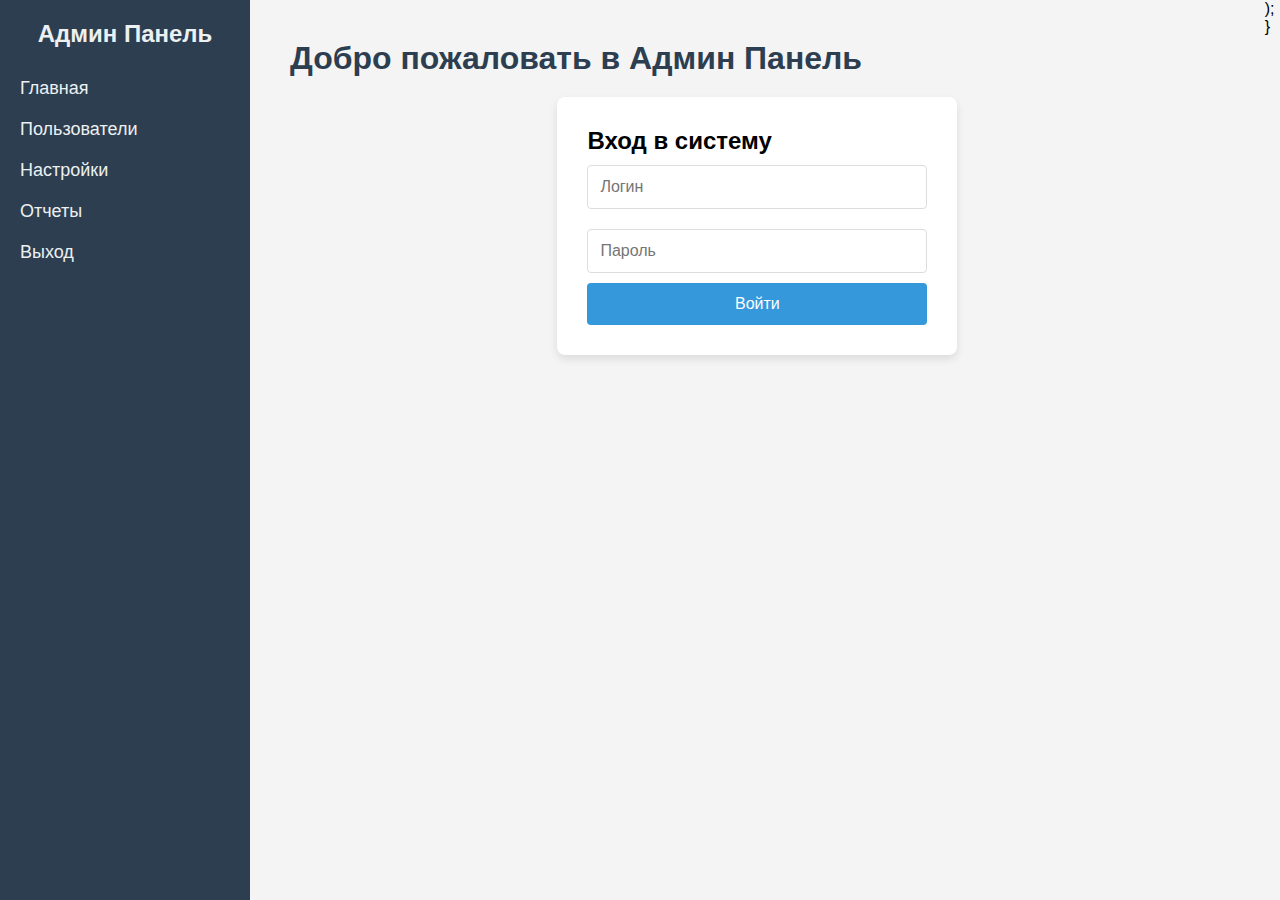
==== index.html @ d8f18594 "Create index.html" ====
<!DOCTYPE >
<html lang="ru">
<head>
    <meta charset="UTF-8">
    <meta name="viewport" content="width=device-width, initial-scale=1.0">
    <title>Административная панель</title>
    <style>
        /* Стили для основного контейнера */
        * {
            margin: 0;
            padding: 0;
            box-sizing: border-box;
        }
        body {
            font-family: 'Arial', sans-serif;
            background-color: #f4f4f4;
            display: flex;
            min-height: 100vh;
        }

        /* Стили для сайдбара */
        .sidebar {
            width: 250px;
            background-color: #2c3e50;
            color: white;
            padding: 20px;
            position: fixed;
            height: 100vh;
            top: 0;
        }
        .sidebar h2 {
            color: #ecf0f1;
            margin-bottom: 30px;
            font-size: 24px;
            text-align: center;
        }
        .sidebar ul {
            list-style: none;
        }
        .sidebar ul li {
            margin-bottom: 20px;
        }
        .sidebar ul li a {
            color: #ecf0f1;
            text-decoration: none;
            font-size: 18px;
            transition: color 0.3s;
        }
        .sidebar ul li a:hover {
            color: #3498db;
        }

        /* Стили для основной части */
        .main-content {
            margin-left: 250px;
            padding: 40px;
            width: 100%;
        }

        h1 {
            color: #2c3e50;
            margin-bottom: 20px;
        }

        /* Стиль для формы входа */
        .login-form {
            background-color: white;
            padding: 30px;
            border-radius: 8px;
            box-shadow: 0px 4px 8px rgba(0, 0, 0, 0.1);
            width: 400px;
            margin: auto;
        }
        .login-form input {
            width: 100%;
            padding: 12px;
            margin: 10px 0;
            border: 1px solid #ddd;
            border-radius: 4px;
            font-size: 16px;
        }
        .login-form button {
            width: 100%;
            padding: 12px;
            background-color: #3498db;
            color: white;
            border: none;
            border-radius: 4px;
            font-size: 16px;
            cursor: pointer;
            transition: background-color 0.3s;
        }
        .login-form button:hover {
            background-color: #2980b9;
        }
    </style>
</head>
<body>

    <!-- Сайдбар -->
    <div class="sidebar">
        <h2>Админ Панель</h2>
        <ul>
            <li><a href="#">Главная</a></li>
            <li><a href="#">Пользователи</a></li>
            <li><a href="#">Настройки</a></li>
            <li><a href="#">Отчеты</a></li>
            <li><a href="#">Выход</a></li>
        </ul>
    </div>

    <!-- Основной контент -->
    <div class="main-content">
        <h1>Добро пожаловать в Админ Панель</h1>

        <!-- Форма входа -->
        <div class="login-form">
            <h2>Вход в систему</h2>
            <form action="#">
                <input type="text" placeholder="Логин" required>
                <input type="password" placeholder="Пароль" required>
                <button type="submit">Войти</button>
            </form>
        </div>
    </div>

</body>
</html>

    </div>
  );
}
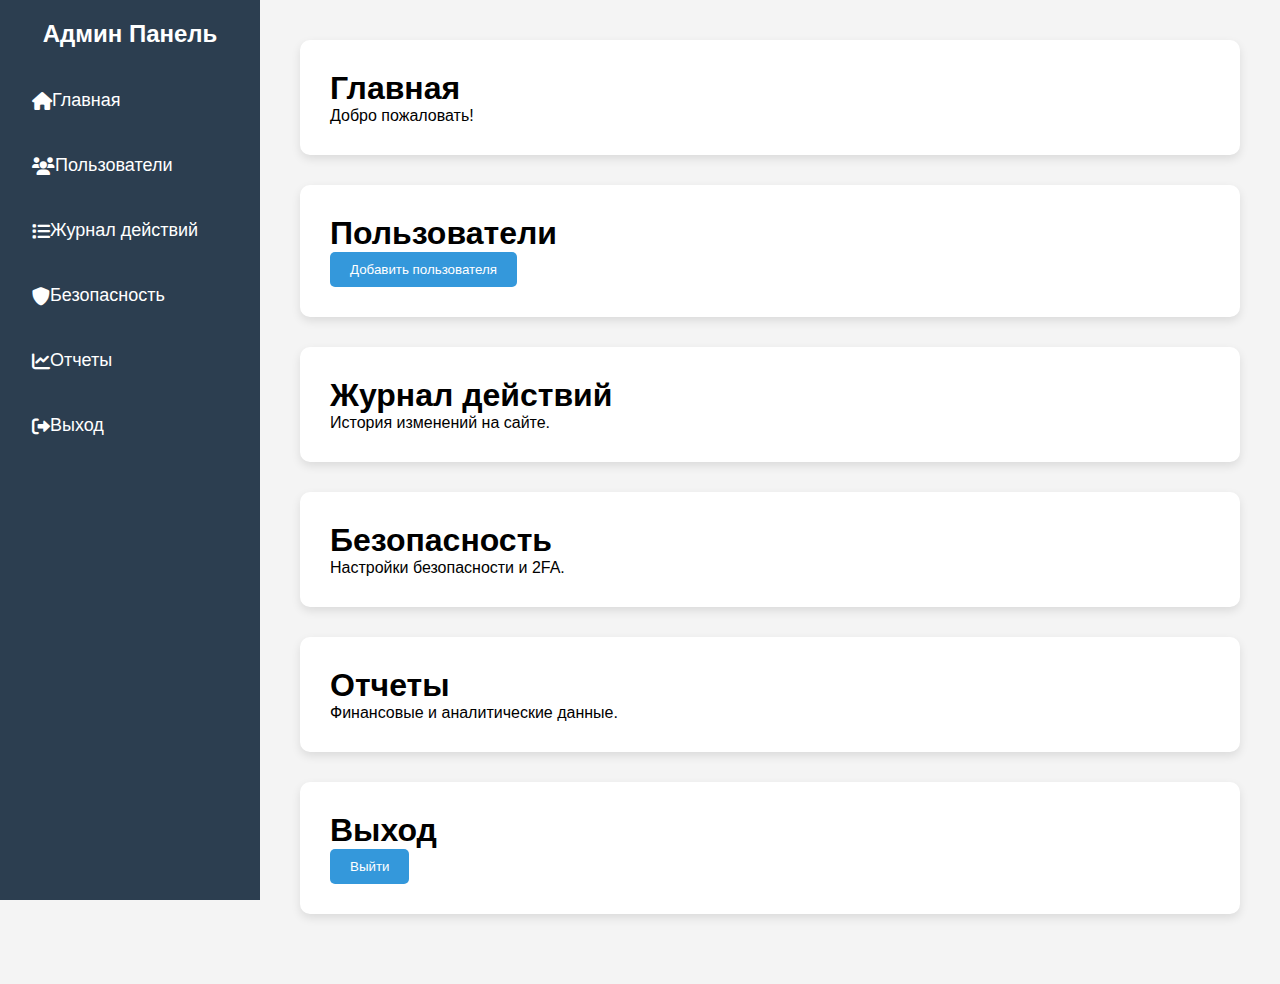
==== commit b19616e7: "Update index.html" ====
--- a/index.html
+++ b/index.html
@@ -1,132 +1,76 @@
-<!DOCTYPE >
+<!DOCTYPE html>
 <html lang="ru">
 <head>
     <meta charset="UTF-8">
     <meta name="viewport" content="width=device-width, initial-scale=1.0">
-    <title>Административная панель</title>
+    <title>Расширенная Админ Панель</title>
+    <link rel="stylesheet" href="https://cdnjs.cloudflare.com/ajax/libs/font-awesome/6.0.0/css/all.min.css">
     <style>
-        /* Стили для основного контейнера */
-        * {
-            margin: 0;
-            padding: 0;
-            box-sizing: border-box;
-        }
-        body {
-            font-family: 'Arial', sans-serif;
-            background-color: #f4f4f4;
-            display: flex;
-            min-height: 100vh;
-        }
-
-        /* Стили для сайдбара */
-        .sidebar {
-            width: 250px;
-            background-color: #2c3e50;
-            color: white;
-            padding: 20px;
-            position: fixed;
-            height: 100vh;
-            top: 0;
-        }
-        .sidebar h2 {
-            color: #ecf0f1;
-            margin-bottom: 30px;
-            font-size: 24px;
-            text-align: center;
-        }
-        .sidebar ul {
-            list-style: none;
-        }
-        .sidebar ul li {
-            margin-bottom: 20px;
-        }
-        .sidebar ul li a {
-            color: #ecf0f1;
-            text-decoration: none;
-            font-size: 18px;
-            transition: color 0.3s;
-        }
-        .sidebar ul li a:hover {
-            color: #3498db;
-        }
-
-        /* Стили для основной части */
-        .main-content {
-            margin-left: 250px;
-            padding: 40px;
-            width: 100%;
-        }
-
-        h1 {
-            color: #2c3e50;
-            margin-bottom: 20px;
-        }
-
-        /* Стиль для формы входа */
-        .login-form {
-            background-color: white;
-            padding: 30px;
-            border-radius: 8px;
-            box-shadow: 0px 4px 8px rgba(0, 0, 0, 0.1);
-            width: 400px;
-            margin: auto;
-        }
-        .login-form input {
-            width: 100%;
-            padding: 12px;
-            margin: 10px 0;
-            border: 1px solid #ddd;
-            border-radius: 4px;
-            font-size: 16px;
-        }
-        .login-form button {
-            width: 100%;
-            padding: 12px;
-            background-color: #3498db;
-            color: white;
-            border: none;
-            border-radius: 4px;
-            font-size: 16px;
-            cursor: pointer;
-            transition: background-color 0.3s;
-        }
-        .login-form button:hover {
-            background-color: #2980b9;
-        }
+        * { margin: 0; padding: 0; box-sizing: border-box; font-family: Arial, sans-serif; }
+        body { display: flex; background: #f4f4f4; }
+        .sidebar { width: 260px; background: #2c3e50; color: white; padding: 20px; position: fixed; height: 100vh; }
+        .sidebar h2 { text-align: center; margin-bottom: 30px; }
+        .sidebar ul { list-style: none; }
+        .sidebar ul li { margin: 20px 0; }
+        .sidebar ul li a { display: flex; align-items: center; text-decoration: none; color: white; font-size: 18px; padding: 12px; }
+        .sidebar ul li a:hover { background: #3498db; border-radius: 6px; }
+        .main-content { margin-left: 260px; padding: 40px; width: 100%; }
+        section { padding: 30px; background: white; margin-bottom: 30px; border-radius: 10px; box-shadow: 0px 4px 10px rgba(0, 0, 0, 0.1); }
+        .btn { padding: 10px 20px; border: none; background: #3498db; color: white; border-radius: 5px; cursor: pointer; }
     </style>
 </head>
 <body>
-
-    <!-- Сайдбар -->
     <div class="sidebar">
         <h2>Админ Панель</h2>
         <ul>
-            <li><a href="#">Главная</a></li>
-            <li><a href="#">Пользователи</a></li>
-            <li><a href="#">Настройки</a></li>
-            <li><a href="#">Отчеты</a></li>
-            <li><a href="#">Выход</a></li>
+            <li><a href="#home"><i class="fas fa-home"></i> Главная</a></li>
+            <li><a href="#users"><i class="fas fa-users"></i> Пользователи</a></li>
+            <li><a href="#logs"><i class="fas fa-list"></i> Журнал действий</a></li>
+            <li><a href="#security"><i class="fas fa-shield-alt"></i> Безопасность</a></li>
+            <li><a href="#reports"><i class="fas fa-chart-line"></i> Отчеты</a></li>
+            <li><a href="#logout"><i class="fas fa-sign-out-alt"></i> Выход</a></li>
         </ul>
     </div>
-
-    <!-- Основной контент -->
     <div class="main-content">
-        <h1>Добро пожаловать в Админ Панель</h1>
-
-        <!-- Форма входа -->
-        <div class="login-form">
-            <h2>Вход в систему</h2>
-            <form action="#">
-                <input type="text" placeholder="Логин" required>
-                <input type="password" placeholder="Пароль" required>
-                <button type="submit">Войти</button>
-            </form>
-        </div>
+        <section id="home">
+            <h1>Главная</h1>
+            <p>Добро пожаловать!</p>
+        </section>
+        <section id="users">
+            <h1>Пользователи</h1>
+            <button class="btn">Добавить пользователя</button>
+            <ul id="userList"></ul>
+        </section>
+        <section id="logs">
+            <h1>Журнал действий</h1>
+            <p>История изменений на сайте.</p>
+        </section>
+        <section id="security">
+            <h1>Безопасность</h1>
+            <p>Настройки безопасности и 2FA.</p>
+        </section>
+        <section id="reports">
+            <h1>Отчеты</h1>
+            <p>Финансовые и аналитические данные.</p>
+        </section>
+        <section id="logout">
+            <h1>Выход</h1>
+            <button class="btn">Выйти</button>
+        </section>
     </div>
-
+    <script>
+        function addUser() {
+            let name = prompt("Введите имя пользователя:");
+            let email = prompt("Введите email пользователя:");
+            if (name && email) {
+                let list = document.getElementById("userList");
+                let li = document.createElement("li");
+                li.innerHTML = `${name} - ${email} <button onclick="this.parentElement.remove()">❌</button>`;
+                list.appendChild(li);
+            }
+        }
+        document.querySelector(".btn").addEventListener("click", addUser);
+    </script>
 </body>
 </html>
 
-    </div>
-  );
-}
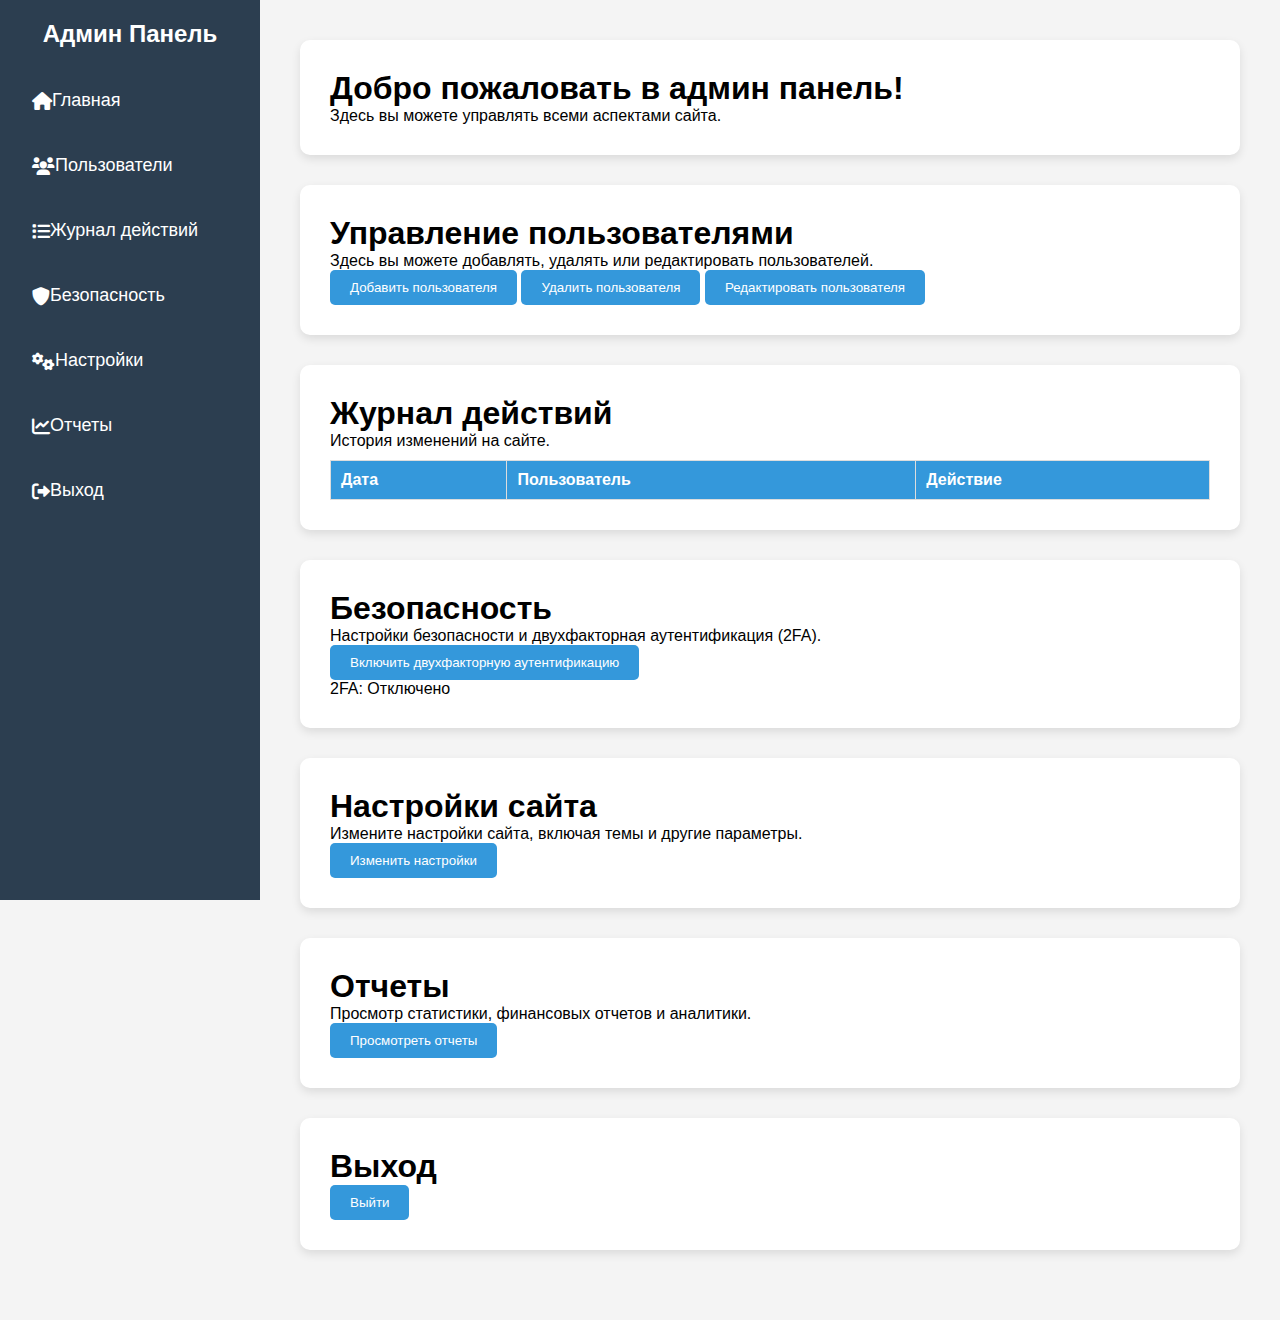
==== commit 22be7751: "Update index.html" ====
--- a/index.html
+++ b/index.html
@@ -17,59 +17,168 @@
         .main-content { margin-left: 260px; padding: 40px; width: 100%; }
         section { padding: 30px; background: white; margin-bottom: 30px; border-radius: 10px; box-shadow: 0px 4px 10px rgba(0, 0, 0, 0.1); }
         .btn { padding: 10px 20px; border: none; background: #3498db; color: white; border-radius: 5px; cursor: pointer; }
+        .hidden { display: none; }
+        table { width: 100%; border-collapse: collapse; margin-top: 10px; }
+        table, th, td { border: 1px solid #ddd; }
+        th, td { padding: 10px; text-align: left; }
+        th { background: #3498db; color: white; }
     </style>
 </head>
 <body>
+    <script>
+        const userRole = prompt("Введите вашу роль (user, admin, owner):");
+    </script>
+    
     <div class="sidebar">
         <h2>Админ Панель</h2>
         <ul>
             <li><a href="#home"><i class="fas fa-home"></i> Главная</a></li>
-            <li><a href="#users"><i class="fas fa-users"></i> Пользователи</a></li>
-            <li><a href="#logs"><i class="fas fa-list"></i> Журнал действий</a></li>
-            <li><a href="#security"><i class="fas fa-shield-alt"></i> Безопасность</a></li>
+            <li class="admin-only"><a href="#users"><i class="fas fa-users"></i> Пользователи</a></li>
+            <li class="admin-only"><a href="#logs"><i class="fas fa-list"></i> Журнал действий</a></li>
+            <li class="admin-only"><a href="#security"><i class="fas fa-shield-alt"></i> Безопасность</a></li>
+            <li class="admin-only"><a href="#settings"><i class="fas fa-cogs"></i> Настройки</a></li>
+            <li class="owner-only"><a href="#admin-management"><i class="fas fa-cogs"></i> Управление администраторами</a></li>
             <li><a href="#reports"><i class="fas fa-chart-line"></i> Отчеты</a></li>
             <li><a href="#logout"><i class="fas fa-sign-out-alt"></i> Выход</a></li>
         </ul>
     </div>
+    
     <div class="main-content">
         <section id="home">
-            <h1>Главная</h1>
-            <p>Добро пожаловать!</p>
+            <h1>Добро пожаловать в админ панель!</h1>
+            <p>Здесь вы можете управлять всеми аспектами сайта.</p>
         </section>
-        <section id="users">
-            <h1>Пользователи</h1>
-            <button class="btn">Добавить пользователя</button>
-            <ul id="userList"></ul>
+        
+        <section id="users" class="admin-only">
+            <h1>Управление пользователями</h1>
+            <p>Здесь вы можете добавлять, удалять или редактировать пользователей.</p>
+            <button class="btn" onclick="addUser()">Добавить пользователя</button>
+            <button class="btn" onclick="deleteUser()">Удалить пользователя</button>
+            <button class="btn" onclick="editUser()">Редактировать пользователя</button>
         </section>
-        <section id="logs">
+
+        <section id="logs" class="admin-only">
             <h1>Журнал действий</h1>
             <p>История изменений на сайте.</p>
+            <table id="log-table">
+                <tr>
+                    <th>Дата</th>
+                    <th>Пользователь</th>
+                    <th>Действие</th>
+                </tr>
+            </table>
         </section>
-        <section id="security">
+        
+        <section id="security" class="admin-only">
             <h1>Безопасность</h1>
-            <p>Настройки безопасности и 2FA.</p>
+            <p>Настройки безопасности и двухфакторная аутентификация (2FA).</p>
+            <button class="btn" onclick="enable2FA()">Включить двухфакторную аутентификацию</button>
+            <p id="2fa-status">2FA: Отключено</p>
         </section>
+
+        <section id="settings" class="admin-only">
+            <h1>Настройки сайта</h1>
+            <p>Измените настройки сайта, включая темы и другие параметры.</p>
+            <button class="btn" onclick="changeSiteSettings()">Изменить настройки</button>
+        </section>
+
+        <section id="admin-management" class="owner-only">
+            <h1>Управление администраторами</h1>
+            <p>Добавление, удаление или изменение прав администраторов.</p>
+            <button class="btn" onclick="manageAdmins()">Управлять администраторами</button>
+        </section>
+
         <section id="reports">
             <h1>Отчеты</h1>
-            <p>Финансовые и аналитические данные.</p>
+            <p>Просмотр статистики, финансовых отчетов и аналитики.</p>
+            <button class="btn" onclick="viewReports()">Просмотреть отчеты</button>
         </section>
+
         <section id="logout">
             <h1>Выход</h1>
-            <button class="btn">Выйти</button>
+            <button class="btn" onclick="logout()">Выйти</button>
         </section>
     </div>
+    
     <script>
-        function addUser() {
-            let name = prompt("Введите имя пользователя:");
-            let email = prompt("Введите email пользователя:");
-            if (name && email) {
-                let list = document.getElementById("userList");
-                let li = document.createElement("li");
-                li.innerHTML = `${name} - ${email} <button onclick="this.parentElement.remove()">❌</button>`;
-                list.appendChild(li);
+        function logAction(user, action) {
+            const date = new Date().toLocaleString();
+            const logEntry = `${date} | ${user} | ${action}\n`;
+            localStorage.setItem("logData", (localStorage.getItem("logData") || "") + logEntry);
+            
+            const table = document.getElementById("log-table");
+            const row = table.insertRow(-1);
+            row.insertCell(0).innerText = date;
+            row.insertCell(1).innerText = user;
+            row.insertCell(2).innerText = action;
+        }
+
+        function loadLogs() {
+            const table = document.getElementById("log-table");
+            const logs = (localStorage.getItem("logData") || "").split("\n");
+            logs.forEach(log => {
+                if (log) {
+                    const [date, user, action] = log.split(" | ");
+                    const row = table.insertRow(-1);
+                    row.insertCell(0).innerText = date;
+                    row.insertCell(1).innerText = user;
+                    row.insertCell(2).innerText = action;
+                }
+            });
+        }
+        
+        function enable2FA() {
+            document.getElementById("2fa-status").innerText = "2FA: Включено";
+            logAction(userRole, "Включил 2FA");
+            alert("Двухфакторная аутентификация включена!");
+        }
+
+        function logout() {
+            logAction(userRole, "Вышел из системы");
+            alert("Вы вышли из системы!");
+        }
+
+        function changeSiteSettings() {
+            alert("Настройки сайта были изменены!");
+            logAction(userRole, "Изменил настройки сайта");
+        }
+
+        function viewReports() {
+            alert("Просмотр отчетов.");
+            logAction(userRole, "Просмотрел отчеты");
+        }
+
+        function applyRolePermissions() {
+            if (userRole === "user") {
+                document.querySelectorAll(".admin-only").forEach(el => el.classList.add("hidden"));
+            }
+            if (userRole !== "owner") {
+                document.querySelectorAll(".owner-only").forEach(el => el.classList.add("hidden"));
             }
         }
-        document.querySelector(".btn").addEventListener("click", addUser);
+
+        function addUser() {
+            alert("Добавление нового пользователя");
+            logAction(userRole, "Добавил нового пользователя");
+        }
+
+        function deleteUser() {
+            alert("Удаление пользователя");
+            logAction(userRole, "Удалил пользователя");
+        }
+
+        function editUser() {
+            alert("Редактирование данных пользователя");
+            logAction(userRole, "Редактировал пользователя");
+        }
+
+        function manageAdmins() {
+            alert("Управление администраторами");
+            logAction(userRole, "Управлял администраторами");
+        }
+
+        applyRolePermissions();
+        loadLogs();
     </script>
 </body>
 </html>
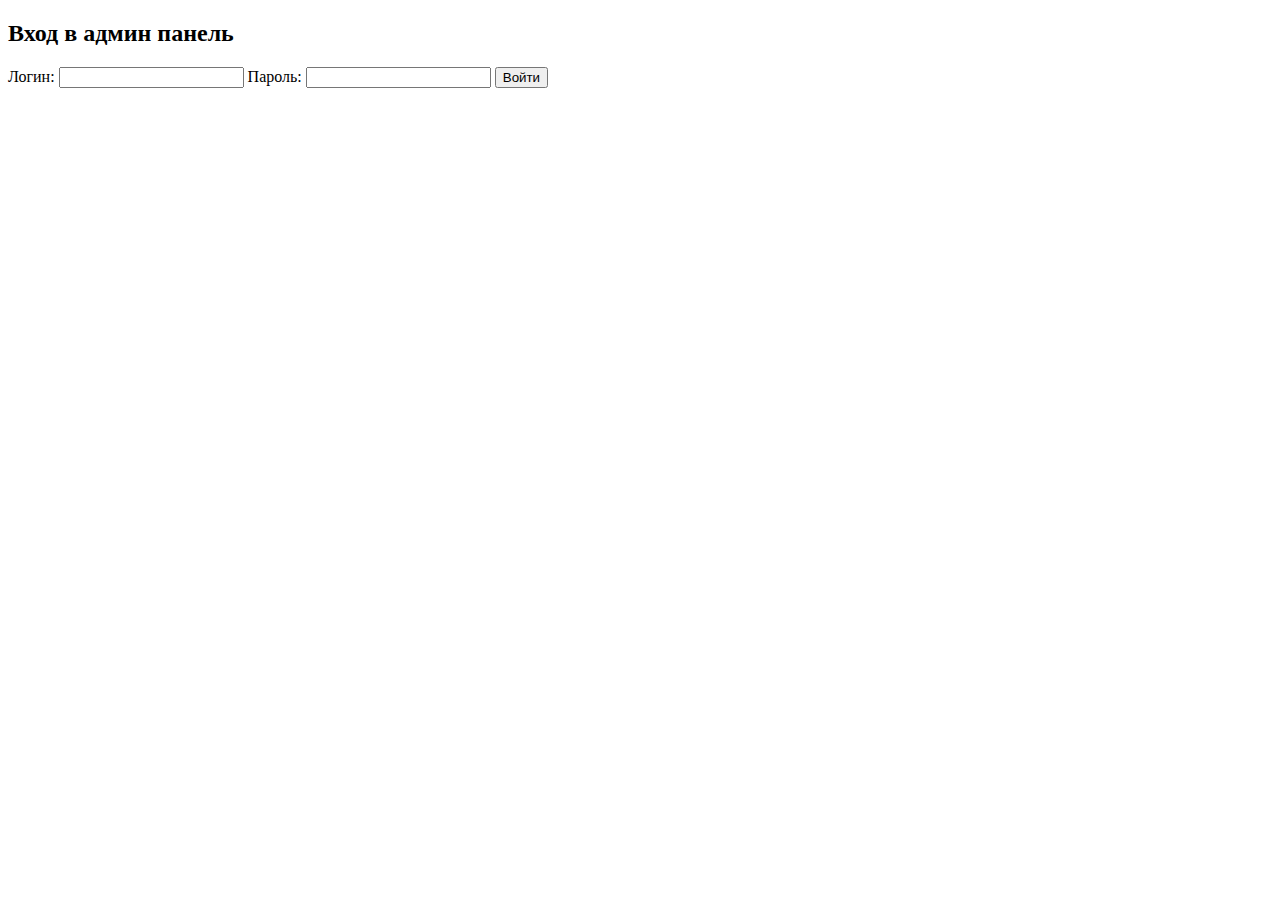
==== commit 88aa640a: "Update index.html" ====
--- a/index.html
+++ b/index.html
@@ -3,183 +3,24 @@
 <head>
     <meta charset="UTF-8">
     <meta name="viewport" content="width=device-width, initial-scale=1.0">
-    <title>Расширенная Админ Панель</title>
-    <link rel="stylesheet" href="https://cdnjs.cloudflare.com/ajax/libs/font-awesome/6.0.0/css/all.min.css">
-    <style>
-        * { margin: 0; padding: 0; box-sizing: border-box; font-family: Arial, sans-serif; }
-        body { display: flex; background: #f4f4f4; }
-        .sidebar { width: 260px; background: #2c3e50; color: white; padding: 20px; position: fixed; height: 100vh; }
-        .sidebar h2 { text-align: center; margin-bottom: 30px; }
-        .sidebar ul { list-style: none; }
-        .sidebar ul li { margin: 20px 0; }
-        .sidebar ul li a { display: flex; align-items: center; text-decoration: none; color: white; font-size: 18px; padding: 12px; }
-        .sidebar ul li a:hover { background: #3498db; border-radius: 6px; }
-        .main-content { margin-left: 260px; padding: 40px; width: 100%; }
-        section { padding: 30px; background: white; margin-bottom: 30px; border-radius: 10px; box-shadow: 0px 4px 10px rgba(0, 0, 0, 0.1); }
-        .btn { padding: 10px 20px; border: none; background: #3498db; color: white; border-radius: 5px; cursor: pointer; }
-        .hidden { display: none; }
-        table { width: 100%; border-collapse: collapse; margin-top: 10px; }
-        table, th, td { border: 1px solid #ddd; }
-        th, td { padding: 10px; text-align: left; }
-        th { background: #3498db; color: white; }
-    </style>
+    <title>Вход в панель</title>
+    <link rel="stylesheet" href="styles.css">
+    <script src="script.js" defer></script>
 </head>
 <body>
-    <script>
-        const userRole = prompt("Введите вашу роль (user, admin, owner):");
-    </script>
-    
-    <div class="sidebar">
-        <h2>Админ Панель</h2>
-        <ul>
-            <li><a href="#home"><i class="fas fa-home"></i> Главная</a></li>
-            <li class="admin-only"><a href="#users"><i class="fas fa-users"></i> Пользователи</a></li>
-            <li class="admin-only"><a href="#logs"><i class="fas fa-list"></i> Журнал действий</a></li>
-            <li class="admin-only"><a href="#security"><i class="fas fa-shield-alt"></i> Безопасность</a></li>
-            <li class="admin-only"><a href="#settings"><i class="fas fa-cogs"></i> Настройки</a></li>
-            <li class="owner-only"><a href="#admin-management"><i class="fas fa-cogs"></i> Управление администраторами</a></li>
-            <li><a href="#reports"><i class="fas fa-chart-line"></i> Отчеты</a></li>
-            <li><a href="#logout"><i class="fas fa-sign-out-alt"></i> Выход</a></li>
-        </ul>
+
+    <div class="login-container" id="loginContainer">
+        <h2>Вход в админ панель</h2>
+        <form id="loginForm">
+            <label for="username">Логин:</label>
+            <input type="text" id="username" required>
+            <label for="password">Пароль:</label>
+            <input type="password" id="password" required>
+            <button type="submit">Войти</button>
+        </form>
     </div>
-    
-    <div class="main-content">
-        <section id="home">
-            <h1>Добро пожаловать в админ панель!</h1>
-            <p>Здесь вы можете управлять всеми аспектами сайта.</p>
-        </section>
-        
-        <section id="users" class="admin-only">
-            <h1>Управление пользователями</h1>
-            <p>Здесь вы можете добавлять, удалять или редактировать пользователей.</p>
-            <button class="btn" onclick="addUser()">Добавить пользователя</button>
-            <button class="btn" onclick="deleteUser()">Удалить пользователя</button>
-            <button class="btn" onclick="editUser()">Редактировать пользователя</button>
-        </section>
 
-        <section id="logs" class="admin-only">
-            <h1>Журнал действий</h1>
-            <p>История изменений на сайте.</p>
-            <table id="log-table">
-                <tr>
-                    <th>Дата</th>
-                    <th>Пользователь</th>
-                    <th>Действие</th>
-                </tr>
-            </table>
-        </section>
-        
-        <section id="security" class="admin-only">
-            <h1>Безопасность</h1>
-            <p>Настройки безопасности и двухфакторная аутентификация (2FA).</p>
-            <button class="btn" onclick="enable2FA()">Включить двухфакторную аутентификацию</button>
-            <p id="2fa-status">2FA: Отключено</p>
-        </section>
-
-        <section id="settings" class="admin-only">
-            <h1>Настройки сайта</h1>
-            <p>Измените настройки сайта, включая темы и другие параметры.</p>
-            <button class="btn" onclick="changeSiteSettings()">Изменить настройки</button>
-        </section>
-
-        <section id="admin-management" class="owner-only">
-            <h1>Управление администраторами</h1>
-            <p>Добавление, удаление или изменение прав администраторов.</p>
-            <button class="btn" onclick="manageAdmins()">Управлять администраторами</button>
-        </section>
-
-        <section id="reports">
-            <h1>Отчеты</h1>
-            <p>Просмотр статистики, финансовых отчетов и аналитики.</p>
-            <button class="btn" onclick="viewReports()">Просмотреть отчеты</button>
-        </section>
-
-        <section id="logout">
-            <h1>Выход</h1>
-            <button class="btn" onclick="logout()">Выйти</button>
-        </section>
-    </div>
-    
-    <script>
-        function logAction(user, action) {
-            const date = new Date().toLocaleString();
-            const logEntry = `${date} | ${user} | ${action}\n`;
-            localStorage.setItem("logData", (localStorage.getItem("logData") || "") + logEntry);
-            
-            const table = document.getElementById("log-table");
-            const row = table.insertRow(-1);
-            row.insertCell(0).innerText = date;
-            row.insertCell(1).innerText = user;
-            row.insertCell(2).innerText = action;
-        }
-
-        function loadLogs() {
-            const table = document.getElementById("log-table");
-            const logs = (localStorage.getItem("logData") || "").split("\n");
-            logs.forEach(log => {
-                if (log) {
-                    const [date, user, action] = log.split(" | ");
-                    const row = table.insertRow(-1);
-                    row.insertCell(0).innerText = date;
-                    row.insertCell(1).innerText = user;
-                    row.insertCell(2).innerText = action;
-                }
-            });
-        }
-        
-        function enable2FA() {
-            document.getElementById("2fa-status").innerText = "2FA: Включено";
-            logAction(userRole, "Включил 2FA");
-            alert("Двухфакторная аутентификация включена!");
-        }
-
-        function logout() {
-            logAction(userRole, "Вышел из системы");
-            alert("Вы вышли из системы!");
-        }
-
-        function changeSiteSettings() {
-            alert("Настройки сайта были изменены!");
-            logAction(userRole, "Изменил настройки сайта");
-        }
-
-        function viewReports() {
-            alert("Просмотр отчетов.");
-            logAction(userRole, "Просмотрел отчеты");
-        }
-
-        function applyRolePermissions() {
-            if (userRole === "user") {
-                document.querySelectorAll(".admin-only").forEach(el => el.classList.add("hidden"));
-            }
-            if (userRole !== "owner") {
-                document.querySelectorAll(".owner-only").forEach(el => el.classList.add("hidden"));
-            }
-        }
-
-        function addUser() {
-            alert("Добавление нового пользователя");
-            logAction(userRole, "Добавил нового пользователя");
-        }
-
-        function deleteUser() {
-            alert("Удаление пользователя");
-            logAction(userRole, "Удалил пользователя");
-        }
-
-        function editUser() {
-            alert("Редактирование данных пользователя");
-            logAction(userRole, "Редактировал пользователя");
-        }
-
-        function manageAdmins() {
-            alert("Управление администраторами");
-            logAction(userRole, "Управлял администраторами");
-        }
-
-        applyRolePermissions();
-        loadLogs();
-    </script>
 </body>
 </html>
 
+
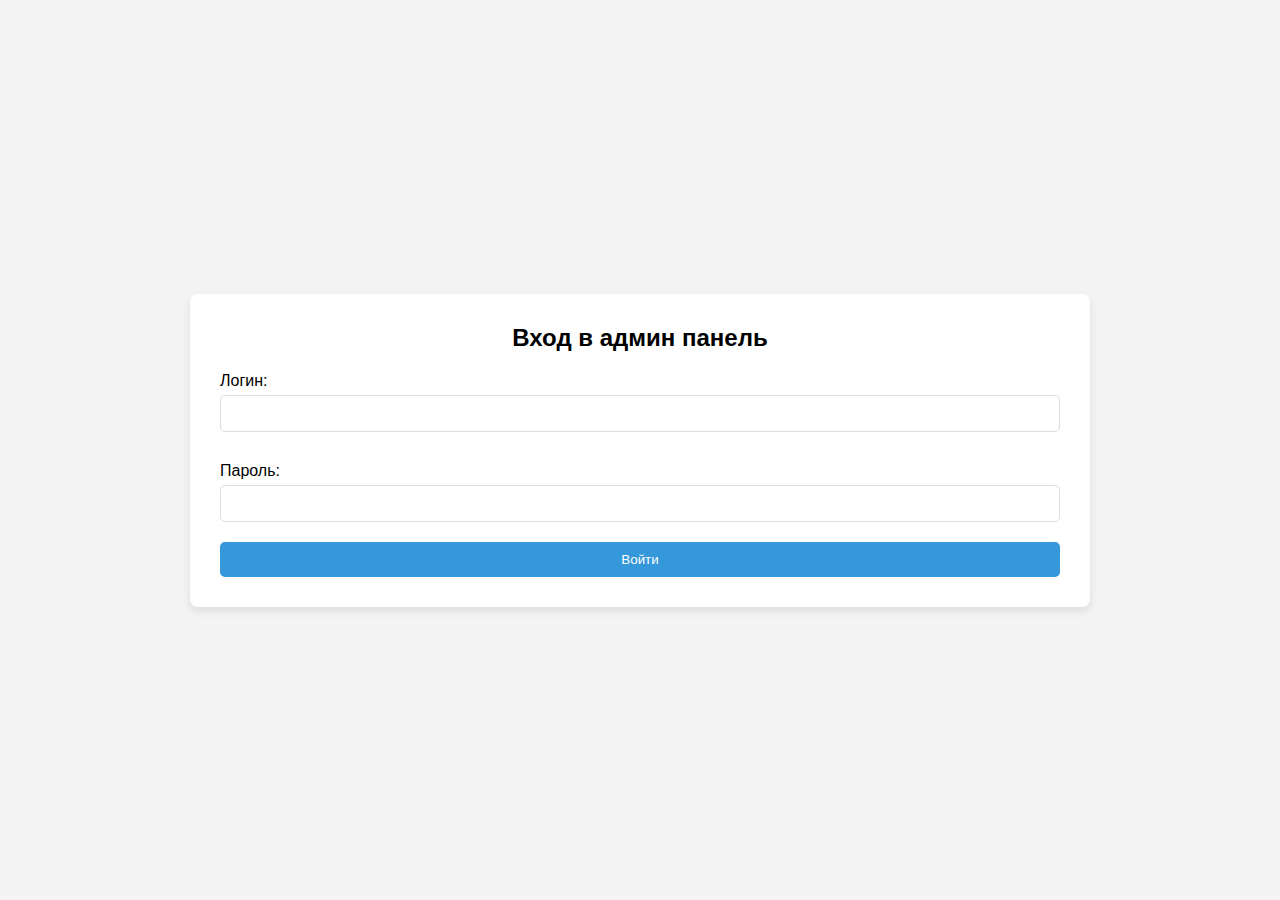
==== commit 6e62d08f: "Update index.html" ====
--- a/index.html
+++ b/index.html
@@ -23,4 +23,3 @@
 </body>
 </html>
 
-
--- a/styles.css
+++ b/styles.css
@@ -0,0 +1,24 @@
+* { margin: 0; padding: 0; box-sizing: border-box; font-family: Arial, sans-serif; }
+body { display: flex; background: #f4f4f4; height: 100vh; justify-content: center; align-items: center; flex-direction: column; }
+.login-container, .admin-panel-container, .owner-panel-container {
+    background: white; padding: 30px; border-radius: 8px; box-shadow: 0 4px 10px rgba(0, 0, 0, 0.1); width: 80%; max-width: 900px;
+}
+h2 { text-align: center; margin-bottom: 20px; }
+label { display: block; margin: 10px 0 5px; }
+input { width: 100%; padding: 10px; margin-bottom: 20px; border: 1px solid #ddd; border-radius: 5px; }
+button { width: 100%; padding: 10px; background: #3498db; color: white; border: none; border-radius: 5px; cursor: pointer; }
+button:hover { background: #2980b9; }
+.sidebar { width: 260px; background: #2c3e50; color: white; padding: 20px; position: fixed; height: 100vh; }
+.sidebar h2 { text-align: center; margin-bottom: 30px; }
+.sidebar ul { list-style: none; }
+.sidebar ul li { margin: 20px 0; }
+.sidebar ul li a { display: flex; align-items: center; text-decoration: none; color: white; font-size: 18px; padding: 12px; }
+.sidebar ul li a:hover { background: #3498db; border-radius: 6px; }
+.main-content { margin-left: 260px; padding: 40px; width: 100%; }
+section { padding: 30px; background: white; margin-bottom: 30px; border-radius: 10px; box-shadow: 0px 4px 10px rgba(0, 0, 0, 0.1); }
+.btn { padding: 10px 20px; border: none; background: #3498db; color: white; border-radius: 5px; cursor: pointer; }
+.hidden { display: none; }
+table { width: 100%; border-collapse: collapse; margin-top: 10px; }
+table, th, td { border: 1px solid #ddd; }
+th, td { padding: 10px; text-align: left; }
+th { background: #3498db; color: white; }
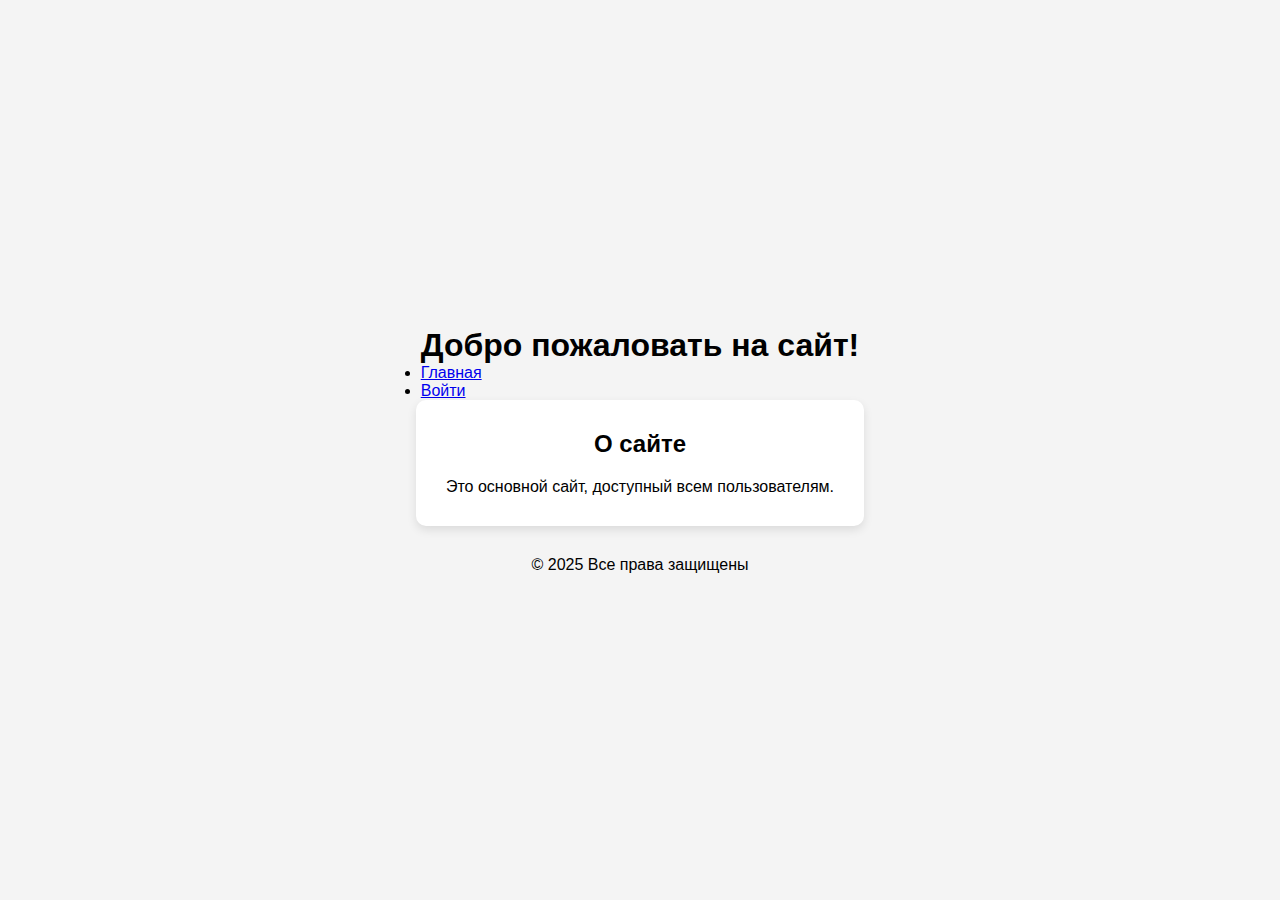
==== commit 0f4fcfc8: "Update index.html" ====
--- a/index.html
+++ b/index.html
@@ -3,23 +3,29 @@
 <head>
     <meta charset="UTF-8">
     <meta name="viewport" content="width=device-width, initial-scale=1.0">
-    <title>Вход в панель</title>
+    <title>Главная страница</title>
     <link rel="stylesheet" href="styles.css">
-    <script src="script.js" defer></script>
 </head>
 <body>
 
-    <div class="login-container" id="loginContainer">
-        <h2>Вход в админ панель</h2>
-        <form id="loginForm">
-            <label for="username">Логин:</label>
-            <input type="text" id="username" required>
-            <label for="password">Пароль:</label>
-            <input type="password" id="password" required>
-            <button type="submit">Войти</button>
-        </form>
-    </div>
+    <header>
+        <h1>Добро пожаловать на сайт!</h1>
+        <nav>
+            <ul>
+                <li><a href="index.html">Главная</a></li>
+                <li><a href="login.html">Войти</a></li>
+            </ul>
+        </nav>
+    </header>
+
+    <section class="content">
+        <h2>О сайте</h2>
+        <p>Это основной сайт, доступный всем пользователям.</p>
+    </section>
+
+    <footer>
+        <p>© 2025 Все права защищены</p>
+    </footer>
 
 </body>
 </html>
-
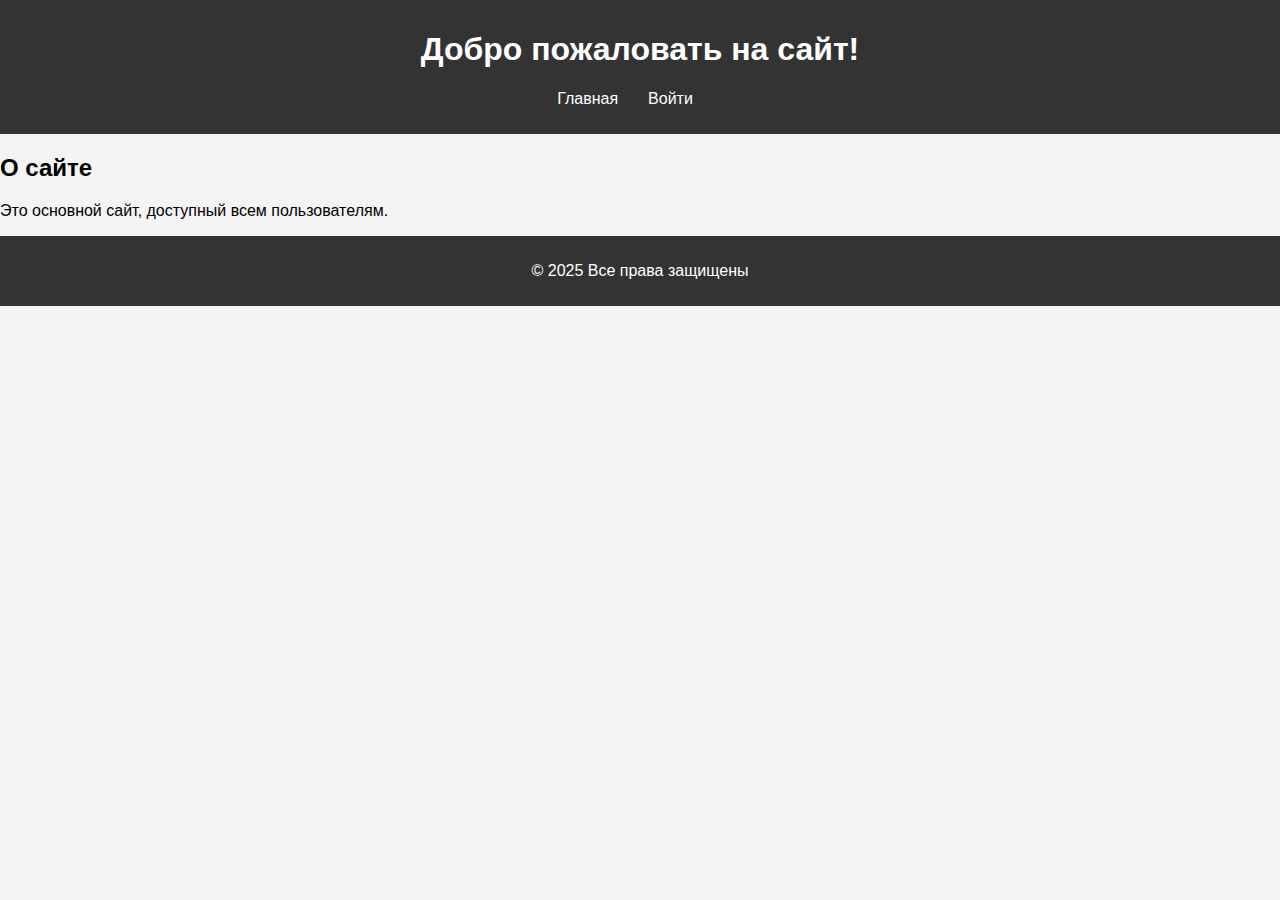
==== commit 037293cd: "Update index.html" ====
--- a/index.html
+++ b/index.html
@@ -5,6 +5,29 @@
     <meta name="viewport" content="width=device-width, initial-scale=1.0">
     <title>Главная страница</title>
     <link rel="stylesheet" href="styles.css">
+    <script>
+        // Проверка роли пользователя при загрузке страницы
+        window.onload = function() {
+            const userRole = localStorage.getItem('userRole');
+            const loginButton = document.getElementById('loginButton');
+            const logoutButton = document.getElementById('logoutButton');
+
+            // Если пользователь авторизован, показываем кнопку "Выйти" и скрываем "Войти"
+            if (userRole) {
+                loginButton.style.display = 'none';  // Скрыть кнопку "Войти"
+                logoutButton.style.display = 'block'; // Показать кнопку "Выйти"
+            } else {
+                loginButton.style.display = 'block'; // Показать кнопку "Войти"
+                logoutButton.style.display = 'none'; // Скрыть кнопку "Выйти"
+            }
+        };
+
+        // Логика для выхода из системы
+        function logout() {
+            localStorage.removeItem('userRole'); // Удаляем роль пользователя из localStorage
+            window.location.href = 'index.html'; // Перенаправляем на главную страницу
+        }
+    </script>
 </head>
 <body>
 
@@ -13,7 +36,10 @@
         <nav>
             <ul>
                 <li><a href="index.html">Главная</a></li>
-                <li><a href="login.html">Войти</a></li>
+                <!-- Кнопка входа -->
+                <li><a id="loginButton" href="login.html">Войти</a></li>
+                <!-- Кнопка выхода (скрыта по умолчанию) -->
+                <li><button id="logoutButton" style="display: none;" onclick="logout()">Выйти</button></li>
             </ul>
         </nav>
     </header>
@@ -29,3 +55,4 @@
 
 </body>
 </html>
+
--- a/styles.css
+++ b/styles.css
@@ -1,24 +1,92 @@
-* { margin: 0; padding: 0; box-sizing: border-box; font-family: Arial, sans-serif; }
-body { display: flex; background: #f4f4f4; height: 100vh; justify-content: center; align-items: center; flex-direction: column; }
-.login-container, .admin-panel-container, .owner-panel-container {
-    background: white; padding: 30px; border-radius: 8px; box-shadow: 0 4px 10px rgba(0, 0, 0, 0.1); width: 80%; max-width: 900px;
+body {
+    font-family: Arial, sans-serif;
+    margin: 0;
+    padding: 0;
+    background-color: #f4f4f4;
 }
-h2 { text-align: center; margin-bottom: 20px; }
-label { display: block; margin: 10px 0 5px; }
-input { width: 100%; padding: 10px; margin-bottom: 20px; border: 1px solid #ddd; border-radius: 5px; }
-button { width: 100%; padding: 10px; background: #3498db; color: white; border: none; border-radius: 5px; cursor: pointer; }
-button:hover { background: #2980b9; }
-.sidebar { width: 260px; background: #2c3e50; color: white; padding: 20px; position: fixed; height: 100vh; }
-.sidebar h2 { text-align: center; margin-bottom: 30px; }
-.sidebar ul { list-style: none; }
-.sidebar ul li { margin: 20px 0; }
-.sidebar ul li a { display: flex; align-items: center; text-decoration: none; color: white; font-size: 18px; padding: 12px; }
-.sidebar ul li a:hover { background: #3498db; border-radius: 6px; }
-.main-content { margin-left: 260px; padding: 40px; width: 100%; }
-section { padding: 30px; background: white; margin-bottom: 30px; border-radius: 10px; box-shadow: 0px 4px 10px rgba(0, 0, 0, 0.1); }
-.btn { padding: 10px 20px; border: none; background: #3498db; color: white; border-radius: 5px; cursor: pointer; }
-.hidden { display: none; }
-table { width: 100%; border-collapse: collapse; margin-top: 10px; }
-table, th, td { border: 1px solid #ddd; }
-th, td { padding: 10px; text-align: left; }
-th { background: #3498db; color: white; }
+
+header, footer {
+    background-color: #333;
+    color: white;
+    padding: 10px;
+}
+
+header h1, footer p {
+    text-align: center;
+}
+
+nav ul {
+    list-style-type: none;
+    padding: 0;
+    display: flex;
+    justify-content: center;
+}
+
+nav ul li {
+    margin: 0 15px;
+}
+
+nav ul li a {
+    text-decoration: none;
+    color: white;
+}
+
+.login-container {
+    display: flex;
+    flex-direction: column;
+    align-items: center;
+    margin-top: 50px;
+}
+
+.login-container form {
+    display: flex;
+    flex-direction: column;
+}
+
+.login-container input {
+    margin-bottom: 10px;
+    padding: 10px;
+    width: 250px;
+}
+
+.sidebar {
+    width: 250px;
+    background-color: #2c3e50;
+    color: white;
+    position: fixed;
+    height: 100%;
+    padding: 20px;
+}
+
+.sidebar h2 {
+    text-align: center;
+    margin-bottom: 30px;
+}
+
+.sidebar ul {
+    list-style: none;
+    padding: 0;
+}
+
+.sidebar ul li {
+    margin: 20px 0;
+}
+
+.sidebar ul li a {
+    color: white;
+    text-decoration: none;
+    font-size: 18px;
+}
+
+.main-content {
+    margin-left: 250px;
+    padding: 20px;
+}
+
+button {
+    padding: 10px 20px;
+    background-color: #3498db;
+    color: white;
+    border: none;
+    border-radius: 5px;
+}
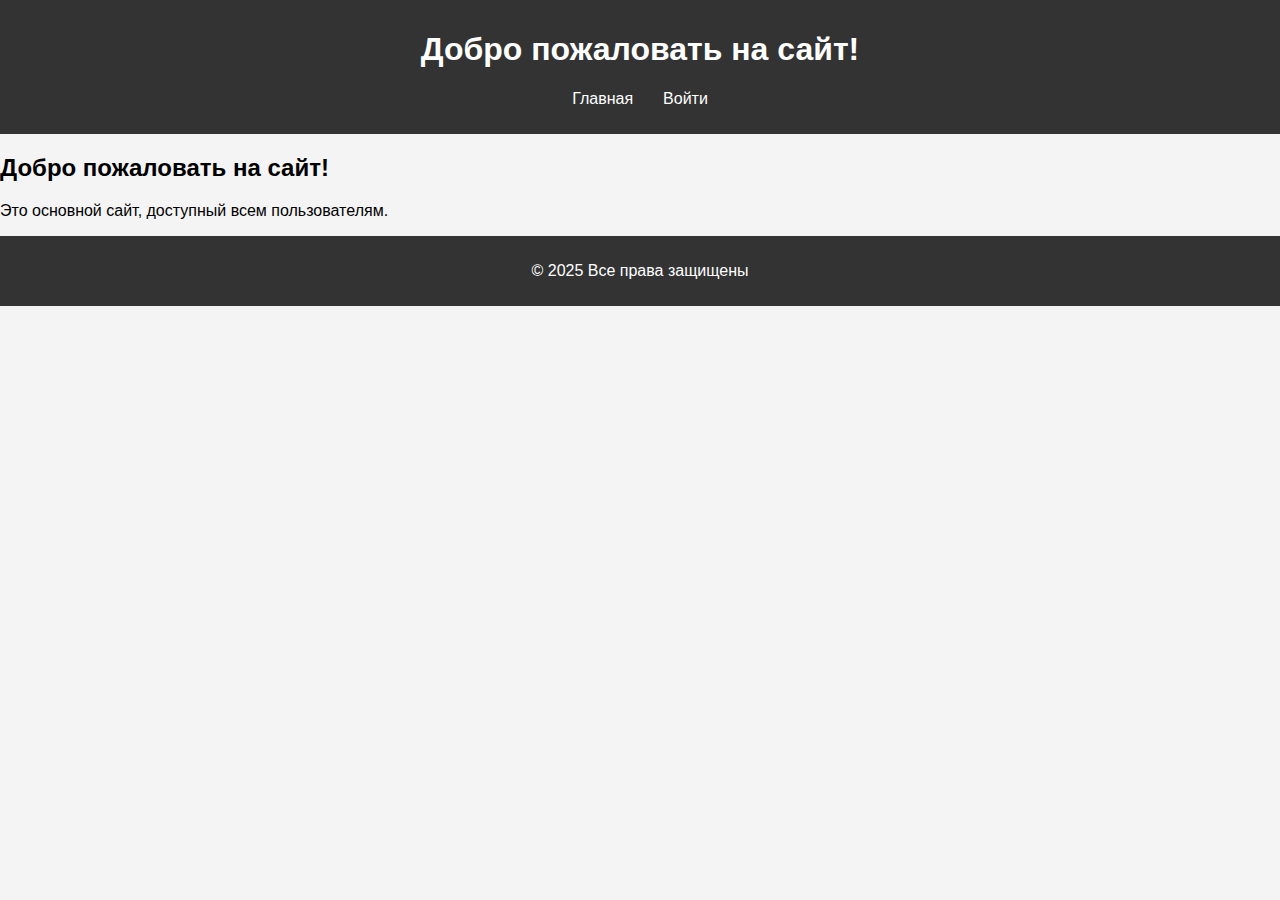
==== commit 1fdb6724: "Update index.html" ====
--- a/index.html
+++ b/index.html
@@ -6,27 +6,14 @@
     <title>Главная страница</title>
     <link rel="stylesheet" href="styles.css">
     <script>
-        // Проверка роли пользователя при загрузке страницы
         window.onload = function() {
-            const userRole = localStorage.getItem('userRole');
-            const loginButton = document.getElementById('loginButton');
-            const logoutButton = document.getElementById('logoutButton');
+            // Загружаем контент сайта, который может быть изменен через панель основателя
+            const savedTitle = localStorage.getItem('siteTitle') || 'Добро пожаловать на сайт!';
+            const savedDescription = localStorage.getItem('siteDescription') || 'Это основной сайт, доступный всем пользователям.';
 
-            // Если пользователь авторизован, показываем кнопку "Выйти" и скрываем "Войти"
-            if (userRole) {
-                loginButton.style.display = 'none';  // Скрыть кнопку "Войти"
-                logoutButton.style.display = 'block'; // Показать кнопку "Выйти"
-            } else {
-                loginButton.style.display = 'block'; // Показать кнопку "Войти"
-                logoutButton.style.display = 'none'; // Скрыть кнопку "Выйти"
-            }
+            document.getElementById('siteTitle').innerText = savedTitle;
+            document.getElementById('siteDescription').innerText = savedDescription;
         };
-
-        // Логика для выхода из системы
-        function logout() {
-            localStorage.removeItem('userRole'); // Удаляем роль пользователя из localStorage
-            window.location.href = 'index.html'; // Перенаправляем на главную страницу
-        }
     </script>
 </head>
 <body>
@@ -36,17 +23,14 @@
         <nav>
             <ul>
                 <li><a href="index.html">Главная</a></li>
-                <!-- Кнопка входа -->
-                <li><a id="loginButton" href="login.html">Войти</a></li>
-                <!-- Кнопка выхода (скрыта по умолчанию) -->
-                <li><button id="logoutButton" style="display: none;" onclick="logout()">Выйти</button></li>
+                <li><a href="login.html">Войти</a></li>
             </ul>
         </nav>
     </header>
 
     <section class="content">
-        <h2>О сайте</h2>
-        <p>Это основной сайт, доступный всем пользователям.</p>
+        <h2 id="siteTitle">Добро пожаловать на сайт!</h2>
+        <p id="siteDescription">Это основной сайт, доступный всем пользователям.</p>
     </section>
 
     <footer>
